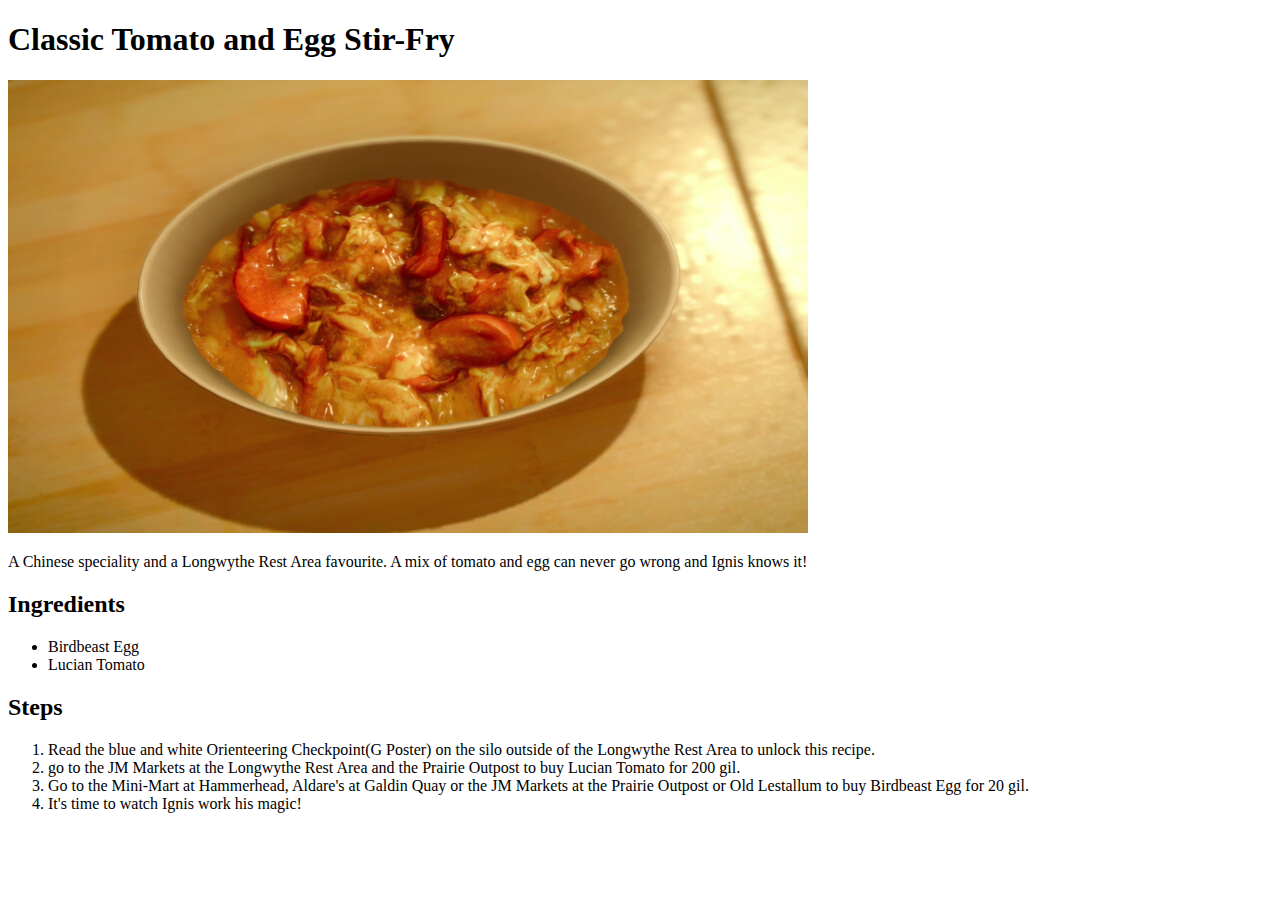
==== recipes/classic-tomato-and-egg-stir-fry.html @ 9e89c2cd "Add content to recipe pages" ====
<!DOCTYPE html>
<html lang="en">
  <head>
    <meta charset="utf-8">
    <title>Classic Tomato and Egg Stir-Fry</title>
  </head>
  <body>
    <h1>Classic Tomato and Egg Stir-Fry</h1>
    <img src="../images/classic-tomato-and-egg-stir-fry.jpg"
     alt="a screenshot from final fantasy 15 containing tomato and egg stir-fry in a bowl on a light wooden table" 
     width="800 px" height="453 px">
    <p>A Chinese speciality and a Longwythe Rest Area favourite. A mix 
      of tomato and egg can never go wrong and Ignis knows it!</p>
    <h2>Ingredients</h2>
    <ul>
      <li>Birdbeast Egg</li>
      <li>Lucian Tomato</li>
      
    </ul>
    <h2>Steps</h2>
    <ol>
        <li>Read the blue and white Orienteering Checkpoint(G Poster) 
           on the silo outside of the Longwythe Rest Area to unlock this recipe.</li>
        <li>go to the JM Markets at the Longwythe Rest Area and the Prairie Outpost
          to buy Lucian Tomato for 200 gil.</li>
        <li>Go to the Mini-Mart at Hammerhead, Aldare's at Galdin Quay
          or the JM Markets at the Prairie Outpost or Old Lestallum to buy Birdbeast Egg for 20 gil.
        </li>
        <li>It's time to watch Ignis work his magic! </li>
    </ol>
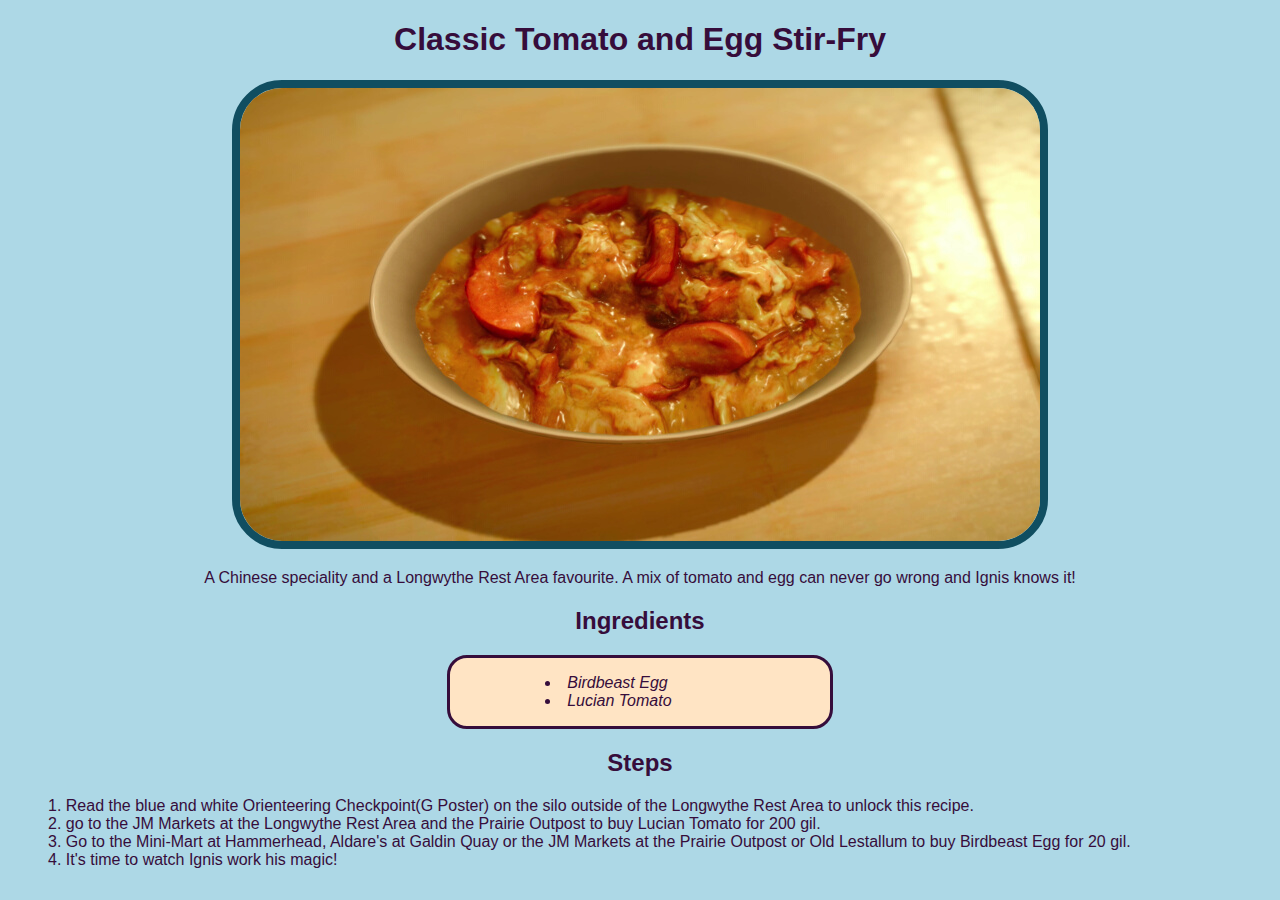
==== commit 7f775ae7: "Add basic CSS styling to all pages" ====
--- a/recipes/classic-tomato-and-egg-stir-fry.html
+++ b/recipes/classic-tomato-and-egg-stir-fry.html
@@ -1,6 +1,7 @@
 <!DOCTYPE html>
 <html lang="en">
   <head>
+    <link rel="stylesheet" href="../css/style.css">
     <meta charset="utf-8">
     <title>Classic Tomato and Egg Stir-Fry</title>
   </head>
@@ -12,11 +13,11 @@
     <p>A Chinese speciality and a Longwythe Rest Area favourite. A mix 
       of tomato and egg can never go wrong and Ignis knows it!</p>
     <h2>Ingredients</h2>
-    <ul>
+    <div class="centered"><ul class="ingredients">
       <li>Birdbeast Egg</li>
       <li>Lucian Tomato</li>
       
-    </ul>
+    </ul></div>
     <h2>Steps</h2>
     <ol>
         <li>Read the blue and white Orienteering Checkpoint(G Poster) 
--- a/css/style.css
+++ b/css/style.css
@@ -0,0 +1,32 @@
+body {
+    text-align: center;
+    font-family: "arial", sans-serif;
+    background-color: lightblue;
+    color: rgb(54, 13, 59);
+}
+
+ul , ol {
+   list-style-position: inside;
+   text-align: left;
+}
+
+ .ingredients {
+    
+    font-style:italic;
+    padding-left: 25%;
+}
+
+.centered {
+    margin: auto;
+    width: 30%;
+    border: solid;
+    border-radius: 20px;
+    background-color: bisque;
+    
+}
+
+img {
+    border: solid 8px rgb(16, 78, 97);
+    border-radius: 50px;
+}
+    